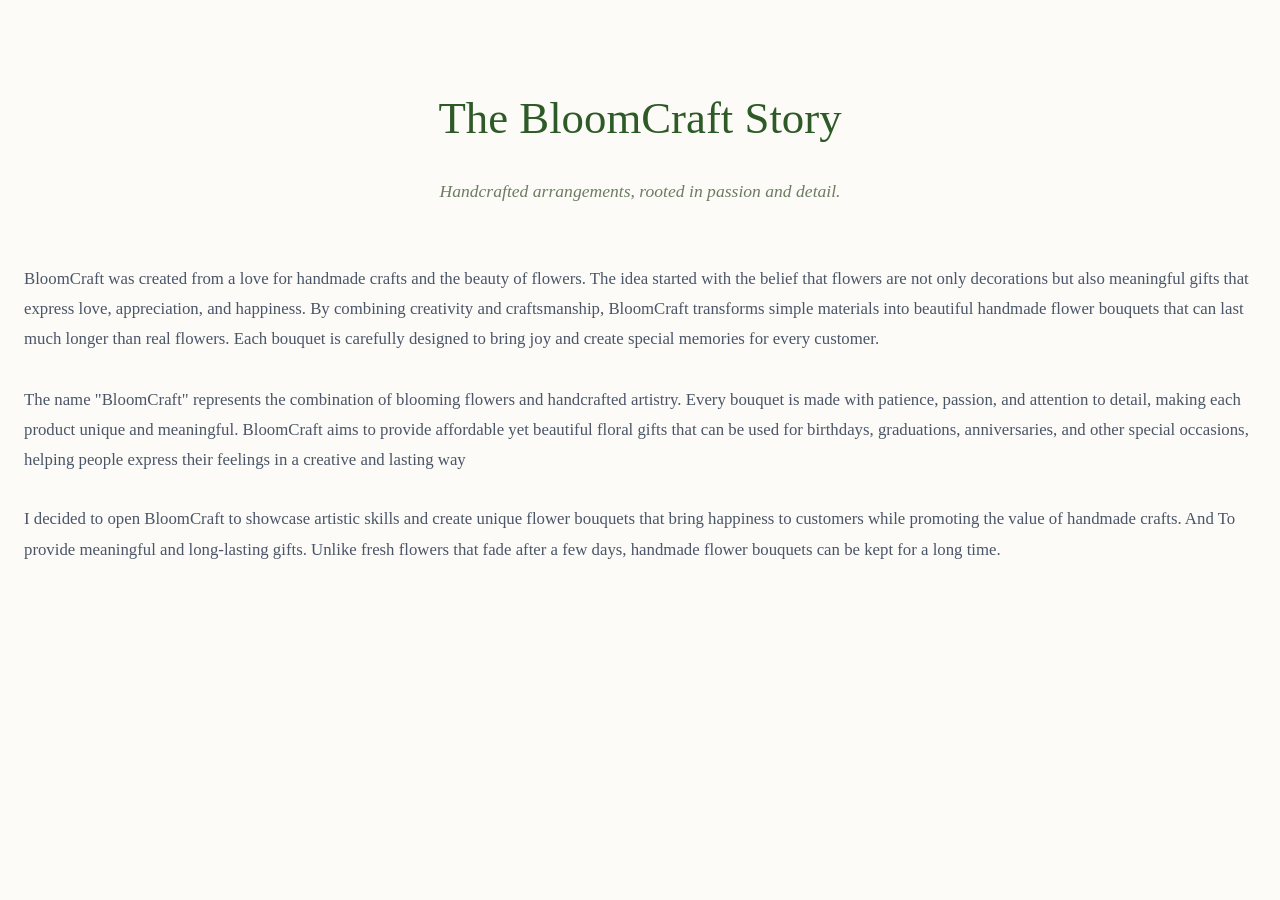
==== about.html @ 58ff7b76 "Add files via upload" ====
<!DOCTYPE html>
<html lang="en">
<head>
<meta charset="UTF-8">
<meta name="viewport" content="width=device-width, initial-scale=1.0">
<title>About Us | BloomCraft</title>
<style>

body { box-sizing: 
border-box; 
margin: 0; 
padding: 0; 
font-family: 'Georgia', serif; 
background-color: #fdfbf7; 
color: #2c3e50; 
line-height: 1.8; 
padding: 48px  24px; 
}
    
header { max-width: 850px; 
margin: 0 auto;  
text-align: center; 
margin-bottom: 56px; }

h1 { font-size: 44.8px; 
color: #2d5a27; 
margin-bottom: 8px; 
font-weight: normal; }

p { font-style: italic; 
color: #6b7c62; 
font-size: 17.6px; }

p1{ margin-bottom: 48px; 
    font-size: 16.8px;
    color: #4a5568; 
    margin-bottom: 24px; }

</style>
</head>
<body>

<header>
      <h1>The BloomCraft Story</h1>
      <p>Handcrafted arrangements, rooted in passion and detail.</p>
    </header>

      <p1>
    BloomCraft was created from a love for handmade crafts and the beauty of flowers. The idea started with the belief that flowers are not only decorations but also meaningful gifts that express love, appreciation, and happiness. By combining creativity and craftsmanship, BloomCraft transforms simple materials into beautiful handmade flower bouquets that can last much longer than real flowers. Each bouquet is carefully designed to bring joy and create special memories for every customer.
    <br>
    <br>
    The name "BloomCraft" represents the combination of blooming flowers and handcrafted artistry. Every bouquet is made with patience, passion, and attention to detail, making each product unique and meaningful. BloomCraft aims to provide affordable yet beautiful floral gifts that can be used for birthdays, graduations, anniversaries, and other special occasions, helping people express their feelings in a creative and lasting way
      </p1>
<br>
<br>
      <p1>
    I decided to open BloomCraft to showcase artistic skills and create unique flower bouquets that bring happiness to customers while promoting the value of handmade crafts. And To provide meaningful and long-lasting gifts. Unlike fresh flowers that fade after a few days, handmade flower bouquets can be kept for a long time.
      </p1>
    </section>

    
      </div>
    </section>
  </main>

</body>
</html>
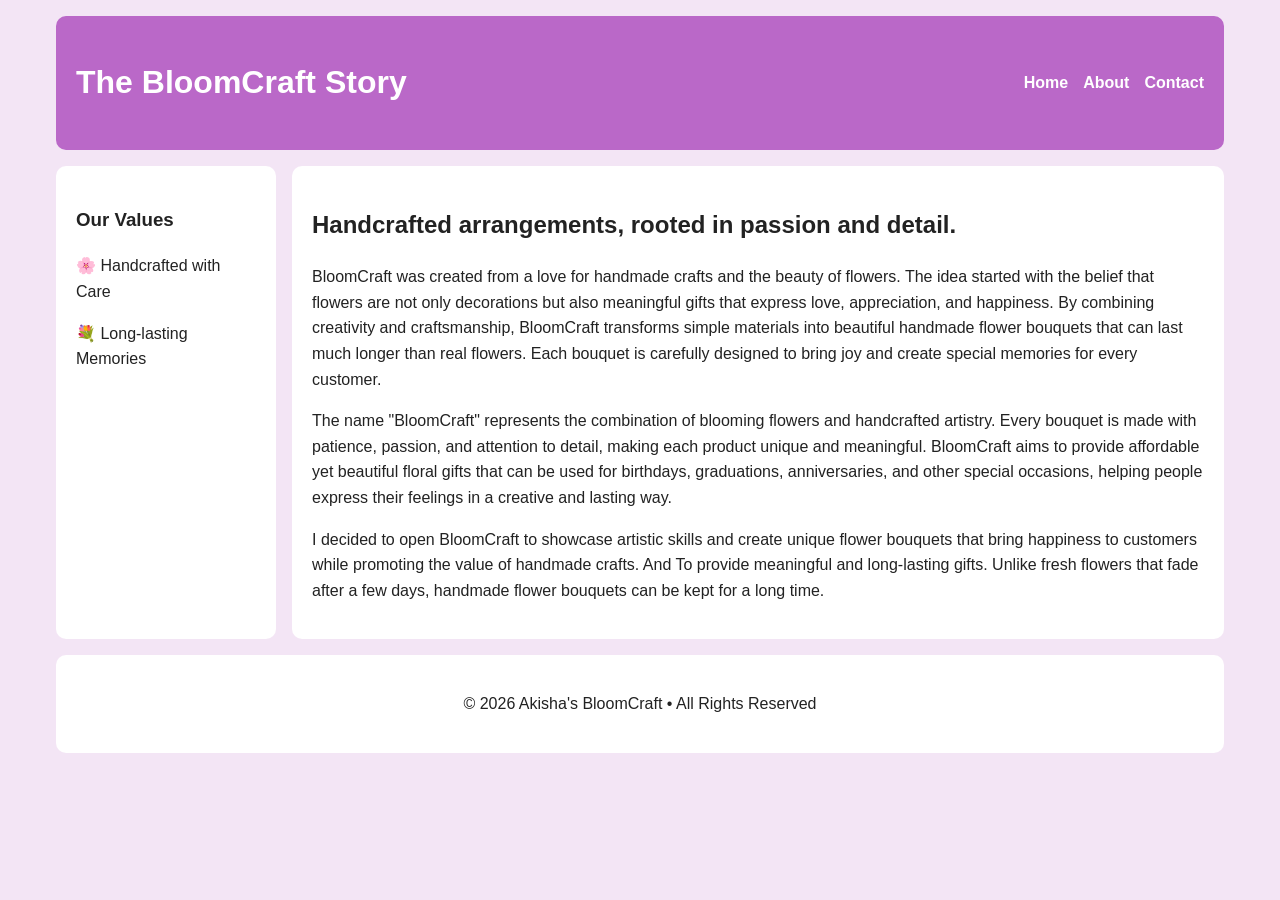
==== commit b5a8225a: "Add files via upload" ====
--- a/about.html
+++ b/about.html
@@ -1,67 +1,48 @@
 <!DOCTYPE html>
 <html lang="en">
 <head>
-<meta charset="UTF-8">
-<meta name="viewport" content="width=device-width, initial-scale=1.0">
-<title>About Us | BloomCraft</title>
-<style>
-
-body { box-sizing: 
-border-box; 
-margin: 0; 
-padding: 0; 
-font-family: 'Georgia', serif; 
-background-color: #fdfbf7; 
-color: #2c3e50; 
-line-height: 1.8; 
-padding: 48px  24px; 
-}
-    
-header { max-width: 850px; 
-margin: 0 auto;  
-text-align: center; 
-margin-bottom: 56px; }
-
-h1 { font-size: 44.8px; 
-color: #2d5a27; 
-margin-bottom: 8px; 
-font-weight: normal; }
-
-p { font-style: italic; 
-color: #6b7c62; 
-font-size: 17.6px; }
-
-p1{ margin-bottom: 48px; 
-    font-size: 16.8px;
-    color: #4a5568; 
-    margin-bottom: 24px; }
-
-</style>
+    <meta charset="UTF-8">
+    <meta name="viewport" content="width=device-width, initial-scale=1.0">
+    <title>About Us | BloomCraft</title>
+    <link rel="stylesheet" href="style.css">
 </head>
 <body>
 
-<header>
-      <h1>The BloomCraft Story</h1>
-      <p>Handcrafted arrangements, rooted in passion and detail.</p>
+<div class="page">
+    <header class="site-header">
+        <h1>The BloomCraft Story</h1>
+        <nav>
+            <ul>
+                <li><a href="index.html">Home</a></li>
+                <li><a href="about.html">About</a></li>
+                <li><a href="contact.html">Contact</a></li>
+            </ul>
+        </nav>
     </header>
 
-      <p1>
-    BloomCraft was created from a love for handmade crafts and the beauty of flowers. The idea started with the belief that flowers are not only decorations but also meaningful gifts that express love, appreciation, and happiness. By combining creativity and craftsmanship, BloomCraft transforms simple materials into beautiful handmade flower bouquets that can last much longer than real flowers. Each bouquet is carefully designed to bring joy and create special memories for every customer.
-    <br>
-    <br>
-    The name "BloomCraft" represents the combination of blooming flowers and handcrafted artistry. Every bouquet is made with patience, passion, and attention to detail, making each product unique and meaningful. BloomCraft aims to provide affordable yet beautiful floral gifts that can be used for birthdays, graduations, anniversaries, and other special occasions, helping people express their feelings in a creative and lasting way
-      </p1>
-<br>
-<br>
-      <p1>
-    I decided to open BloomCraft to showcase artistic skills and create unique flower bouquets that bring happiness to customers while promoting the value of handmade crafts. And To provide meaningful and long-lasting gifts. Unlike fresh flowers that fade after a few days, handmade flower bouquets can be kept for a long time.
-      </p1>
-    </section>
+    <aside>
+        <h3>Our Values</h3>
+        <p>🌸 Handcrafted with Care</p>
+        <p>💐 Long-lasting Memories</p>
+    </aside>
 
-    
-      </div>
-    </section>
-  </main>
+    <main>
+        <h2>Handcrafted arrangements, rooted in passion and detail.</h2>
+        <p>
+          BloomCraft was created from a love for handmade crafts and the beauty of flowers. The idea started with the belief that flowers are not only decorations but also meaningful gifts that express love, appreciation, and happiness. By combining creativity and craftsmanship, BloomCraft transforms simple materials into beautiful handmade flower bouquets that can last much longer than real flowers. Each bouquet is carefully designed to bring joy and create special memories for every customer.  
+        </p>
+        <p>
+          The name "BloomCraft" represents the combination of blooming flowers and handcrafted artistry. Every bouquet is made with patience, passion, and attention to detail, making each product unique and meaningful. BloomCraft aims to provide affordable yet beautiful floral gifts that can be used for birthdays, graduations, anniversaries, and other special occasions, helping people express their feelings in a creative and lasting way.
+        </p>
+        <p> 
+          I decided to open BloomCraft to showcase artistic skills and create unique flower bouquets that bring happiness to customers while promoting the value of handmade crafts. And To provide meaningful and long-lasting gifts. Unlike fresh flowers that fade after a few days, handmade flower bouquets can be kept for a long time.
+        </p>
+    </main>
+
+    <footer>
+        <p>&copy; 2026 Akisha's BloomCraft &bull; All Rights Reserved</p>
+    </footer>
+</div>
 
 </body>
 </html>
--- a/style.css
+++ b/style.css
@@ -0,0 +1,192 @@
+
+   /* VARIABLES */
+:root {
+    --brand-color: #BA68C8;
+    --dark-ink: #222222;
+    --muted-grey: #555555;
+    --light-bg: #F3E5F5;
+    --white: #ffffff;
+}
+
+/* ==========================================
+   BASE STYLES
+      ========================================== */
+
+*, *::before, *::after {
+    box-sizing: border-box;
+}
+
+body {
+    margin: 0;
+    padding: 0;
+    font-family: Arial, sans-serif;
+    line-height: 1.6;
+    background-color: var(--light-bg);
+    color: var(--dark-ink);
+}
+
+img {
+    width: 100%;
+    height: auto;
+    border-radius: 10px;
+    margin-top: 15px;
+}
+
+/* ==========================================
+    LAYOUT 
+   ========================================== */
+.page {
+    display: grid;
+    grid-template-columns: 1fr;
+    grid-template-areas:
+        "masthead"
+        "main"
+        "side"
+        "foot";
+    gap: 16px;
+    padding: 16px;
+    width: 100%;
+}
+
+header, .site-header { grid-area: masthead; }
+main                { grid-area: main; background-color: var(--white); padding: 20px; border-radius: 10px; }
+aside               { grid-area: side; background-color: var(--white); padding: 20px; border-radius: 10px; }
+footer              { grid-area: foot; background-color: var(--white); padding: 20px; text-align: center; border-radius: 10px; }
+
+
+@media (min-width: 700px) {
+    .page {
+        grid-template-columns: 220px 1fr;
+        grid-template-areas:
+            "masthead masthead"
+            "side     main"
+            "foot     foot";
+        max-width: 1200px;
+        margin: 0 auto;
+    }
+
+/* ==========================================
+   STYLE THE NAV
+      ========================================== */
+
+.site-header {
+    display: flex;
+    justify-content: space-between;
+    align-items: center;
+    background-color: var(--brand-color);
+    color: var(--white);
+    padding: 20px;
+    border-radius: 10px;
+    flex-wrap: wrap;
+    gap: 10px;
+}
+
+.site-header nav ul {
+    display: flex;
+    gap: 15px;
+    list-style: none;
+    margin: 0;
+    padding: 0;
+}
+
+.site-header nav a {
+    color: var(--white);
+    text-decoration: none;
+    font-weight: bold;
+}
+
+.description {
+    text-align: center;
+    color: var(--muted-grey);
+    margin-bottom: 20px;
+}
+
+/* ==========================================
+    COMPONENTS
+      ========================================== */
+
+.product-grid {
+    display: flex;
+    flex-wrap: wrap;
+    gap: 20px;
+}
+
+.product-card {
+    flex: 1 1 250px;
+    background-color: var(--white);
+    border-radius: 10px;
+    padding: 15px;
+    border-left: 5px solid var(--brand-color);
+    box-shadow: 0 4px 8px rgba(0, 0, 0, 0.1);
+}
+/* ==========================================
+   CONTACT FORM
+   ========================================== */
+
+fieldset {
+  padding: 20px;
+  border-radius: 10px;
+  border: 2px solid var(--brand-color);
+  background-color: var(--white);
+  margin-bottom: 20px;
+}
+
+legend {
+  font-weight: bold;
+  font-size: 1.2rem;
+  padding: 0 10px;
+  color: var(--brand-color);
+}
+
+label {
+  display: block;
+  margin-top: 15px;
+  margin-bottom: 5px;
+  font-weight: bold;
+  color: var(--dark-ink);
+  text-align: left;
+}
+
+
+input[type="text"],
+input[type="email"],
+select,
+textarea {
+  width: 100%;
+  padding: 12px;
+  border: 2px solid var(--muted-grey);
+  border-radius: 8px;
+  font-size: 1rem;
+  font-family: inherit;
+  box-sizing: border-box;
+}
+
+textarea {
+  resize: vertical;
+}
+
+button[type="submit"] {
+  background-color: var(--brand-color);
+  color: var(--white);
+  border: none;
+  padding: 12px 25px;
+  border-radius: 8px;
+  font-size: 1rem;
+  font-weight: bold;
+  cursor: pointer;
+  margin-top: 15px;
+  width: 100%;
+}
+
+button[type="submit"]:hover {
+  opacity: 0.9;
+}
+
+input:focus,
+select:focus,
+textarea:focus,
+button:focus {
+  outline: 3px solid var(--brand-color);
+  outline-offset: 2px;
+}
+}
